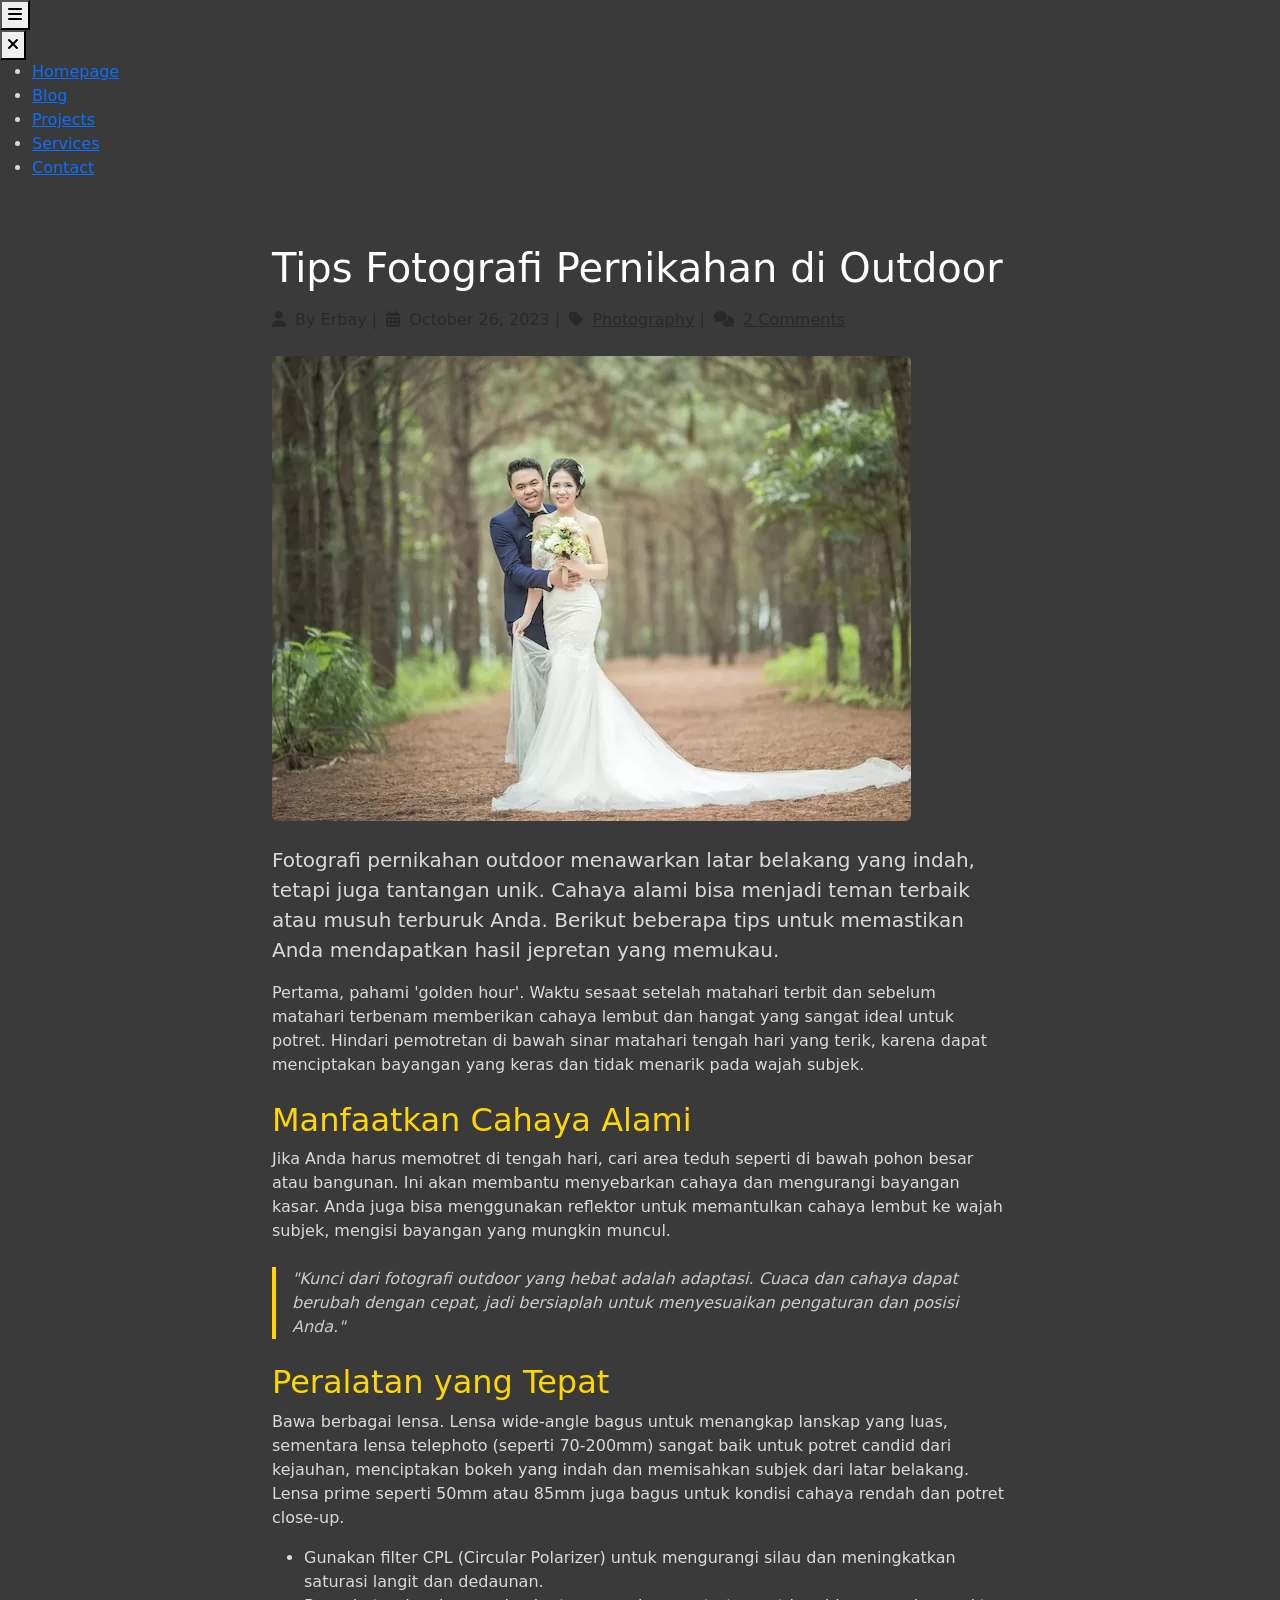
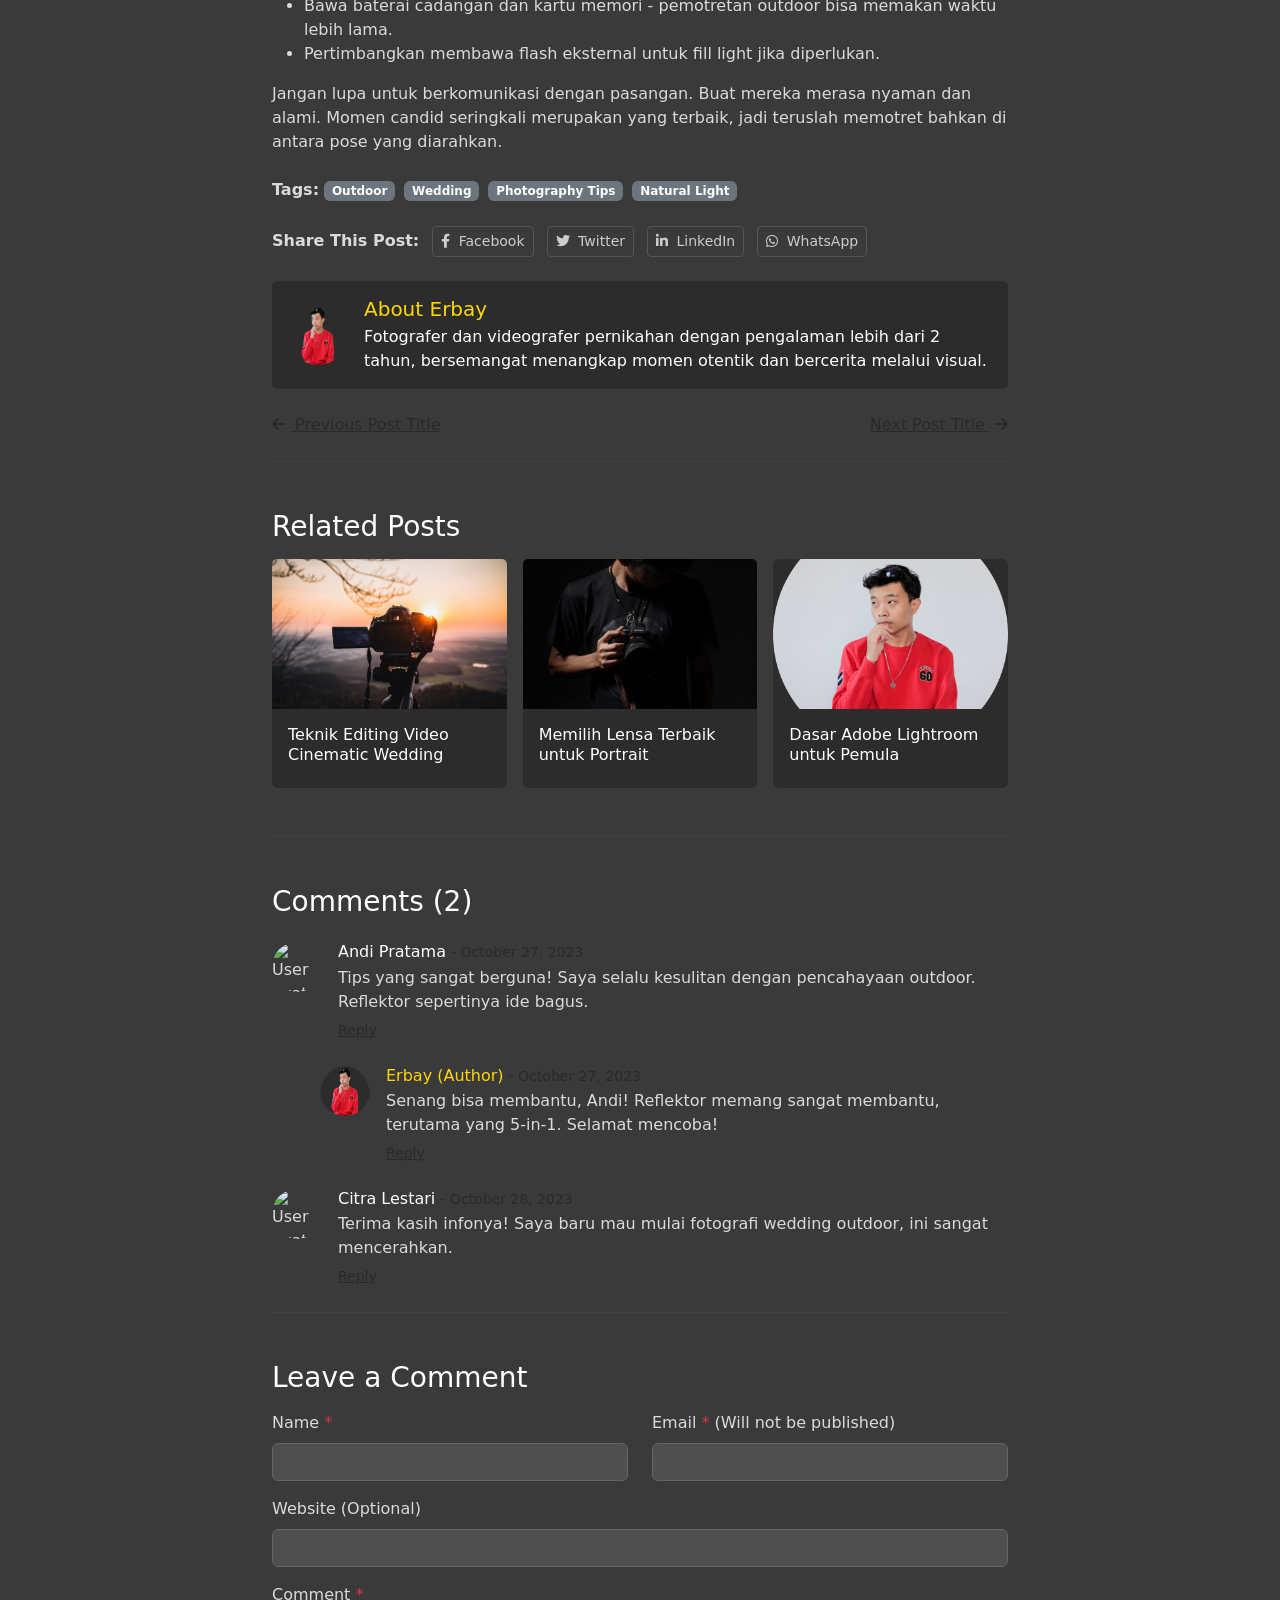
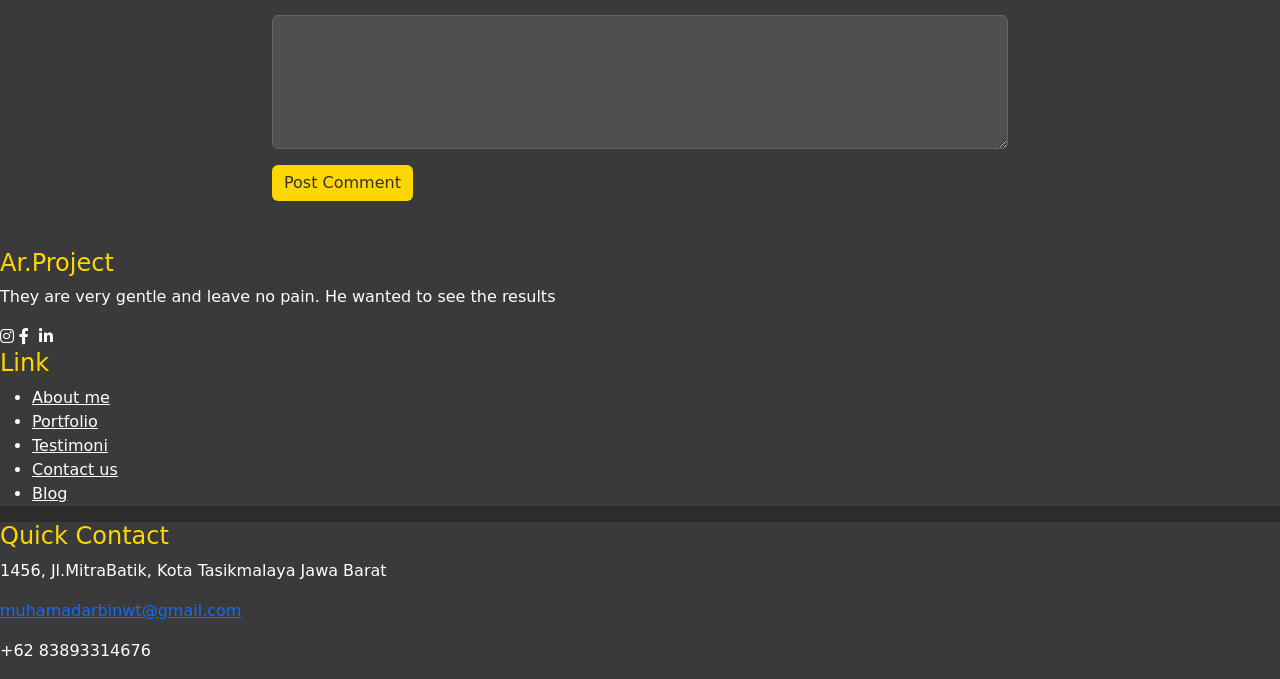
==== article.html @ ea73f829 "Add files via upload" ====
<!DOCTYPE html>
<html lang="id">
<head>
    <meta charset="UTF-8" />
    <meta name="viewport" content="width=device-width, initial-scale=1.0">
    <title>Article Title - Erbay Portfolio</title> 

    
    <link href="https://cdn.jsdelivr.net/npm/bootstrap@5.3.2/dist/css/bootstrap.min.css" rel="stylesheet" integrity="sha384-T3c6CoIi6uLrA9TneNEoa7RxnatzjcDSCmG1MXxSR1GAsXEV/Dwwykc2MPK8M2HN" crossorigin="anonymous">

    
    <link rel="stylesheet" href="https://cdnjs.cloudflare.com/ajax/libs/font-awesome/6.0.0/css/all.min.css" integrity="sha512-9usAa10IRO0HhonpyAIVpjrylPvoDwiPUiKdWk5t3PyolY1cOd4DSE0Ga+ri4AuTroPR5aQvXU9xC6qOPnzFeg==" crossorigin="anonymous" referrerpolicy="no-referrer" />

    
    <link rel="stylesheet" href="css/styles.css">

   
    <style>
        body { background-color: #3a3a3a; color: #dadada; } 
        .article-content h2 { color: #ffd700; margin-top: 1.5rem; }
        .article-content blockquote {
            border-left: 4px solid #ffd700;
            padding-left: 1rem;
            margin: 1.5rem 0;
            font-style: italic;
            color: #ccc;
        }
        .btn-share { color: #ccc; border-color: #555; }
        .btn-share:hover { background-color: #444; color: #fff; border-color: #666;}
        .related-post-card { background-color: #2c2c2c; border: none; }
        .related-post-card img { height: 150px; object-fit: cover; }
        .comment-form input, .comment-form textarea {
            background-color: #4f4f4f;
            border: 1px solid #666;
            color: #fff;
        }
        .comment-form input::placeholder, .comment-form textarea::placeholder { color: #aaa; }
        .comment-form input:focus, .comment-form textarea:focus {
             background-color: #555;
             border-color: #ffd700;
             color: #fff;
             box-shadow: none;
        }
        .btn-submit-comment { background-color: #ffd700; color: #333; border: none; }
        .btn-submit-comment:hover { background-color: #e6c300; }

         
         .footer { background-color: #2c2c2c; color: #ffffff; }
         .footer-col { background-color: #3a3a3a; color: #ffffff; }
         .footer-col h4 { color: #ffd700; }
         .footer-col p, .footer-col ul li a, .footer-social a { color: #ffffff; }
         .footer-col ul li a:hover, .footer-social a:hover { color: #dddddd; }
    </style>
</head>
<body>

    
    <button class="hamburger-menu" id="hamburger-menu" aria-label="Toggle Menu" aria-expanded="false">
        <i class="fas fa-bars"></i>
    </button>

    
    <nav id="main-nav">
        <button class="close-menu" id="close-menu" aria-label="Close Menu">
            <i class="fas fa-times"></i>
        </button>
         <ul>
            <li><a href="index.html">Homepage</a></li>
            <li><a href="blog.html" class="active">Blog</a></li> 
            <li><a href="#">Projects</a></li>
            <li><a href="#">Services</a></li>
            <li><a href="index.html#contact">Contact</a></li>
        </ul>
    </nav>

    
    <main class="py-5">
        <div class="container">
            <div class="row justify-content-center">
                <div class="col-lg-8 article-content">

                    
                    <h1 class="mb-3" style="color: #ffffff;">Tips Fotografi Pernikahan di Outdoor</h1>
                    <p class="text-muted mb-4">
                        <i class="fas fa-user me-1"></i> By Erbay |
                        <i class="fas fa-calendar-alt mx-1"></i> October 26, 2023 |
                        <i class="fas fa-tag mx-1"></i> <a href="#" class="text-muted">Photography</a> |
                        <i class="fas fa-comments mx-1"></i> <a href="#comments" class="text-muted">2 Comments</a>
                    </p>

                    
                    <img src="img/Wedding Outdor.webp" class="img-fluid rounded mb-4" alt="Outdoor Wedding Photography">

                    
                    <p class="lead">Fotografi pernikahan outdoor menawarkan latar belakang yang indah, tetapi juga tantangan unik. Cahaya alami bisa menjadi teman terbaik atau musuh terburuk Anda. Berikut beberapa tips untuk memastikan Anda mendapatkan hasil jepretan yang memukau.</p>

                    <p>Pertama, pahami 'golden hour'. Waktu sesaat setelah matahari terbit dan sebelum matahari terbenam memberikan cahaya lembut dan hangat yang sangat ideal untuk potret. Hindari pemotretan di bawah sinar matahari tengah hari yang terik, karena dapat menciptakan bayangan yang keras dan tidak menarik pada wajah subjek.</p>

                    <h2>Manfaatkan Cahaya Alami</h2>
                    <p>Jika Anda harus memotret di tengah hari, cari area teduh seperti di bawah pohon besar atau bangunan. Ini akan membantu menyebarkan cahaya dan mengurangi bayangan kasar. Anda juga bisa menggunakan reflektor untuk memantulkan cahaya lembut ke wajah subjek, mengisi bayangan yang mungkin muncul.</p>

                    <blockquote>
                        "Kunci dari fotografi outdoor yang hebat adalah adaptasi. Cuaca dan cahaya dapat berubah dengan cepat, jadi bersiaplah untuk menyesuaikan pengaturan dan posisi Anda."
                    </blockquote>

                    <h2>Peralatan yang Tepat</h2>
                    <p>Bawa berbagai lensa. Lensa wide-angle bagus untuk menangkap lanskap yang luas, sementara lensa telephoto (seperti 70-200mm) sangat baik untuk potret candid dari kejauhan, menciptakan bokeh yang indah dan memisahkan subjek dari latar belakang. Lensa prime seperti 50mm atau 85mm juga bagus untuk kondisi cahaya rendah dan potret close-up.</p>
                    <ul>
                        <li>Gunakan filter CPL (Circular Polarizer) untuk mengurangi silau dan meningkatkan saturasi langit dan dedaunan.</li>
                        <li>Bawa baterai cadangan dan kartu memori - pemotretan outdoor bisa memakan waktu lebih lama.</li>
                        <li>Pertimbangkan membawa flash eksternal untuk fill light jika diperlukan.</li>
                    </ul>

                    <p>Jangan lupa untuk berkomunikasi dengan pasangan. Buat mereka merasa nyaman dan alami. Momen candid seringkali merupakan yang terbaik, jadi teruslah memotret bahkan di antara pose yang diarahkan.</p>

                    
                    <div class="mt-4">
                        <strong>Tags:</strong>
                        <a href="#" class="badge bg-secondary text-decoration-none text-white me-1">Outdoor</a>
                        <a href="#" class="badge bg-secondary text-decoration-none text-white me-1">Wedding</a>
                        <a href="#" class="badge bg-secondary text-decoration-none text-white me-1">Photography Tips</a>
                        <a href="#" class="badge bg-secondary text-decoration-none text-white me-1">Natural Light</a>
                    </div>

                    
                    <div class="mt-4">
                        <strong>Share This Post:</strong>
                        <a href="#" class="btn btn-sm btn-share ms-2"><i class="fab fa-facebook-f me-1"></i> Facebook</a>
                        <a href="#" class="btn btn-sm btn-share ms-2"><i class="fab fa-twitter me-1"></i> Twitter</a>
                        <a href="#" class="btn btn-sm btn-share ms-2"><i class="fab fa-linkedin-in me-1"></i> LinkedIn</a>
                        <a href="#" class="btn btn-sm btn-share ms-2"><i class="fab fa-whatsapp me-1"></i> WhatsApp</a>
                    </div>

                    
                    <div class="card my-4" style="background-color: #2c2c2c; border: none;">
                        <div class="card-body d-flex align-items-center">
                            <img src="img/Profil.png" alt="Author Avatar" class="rounded-circle me-3" width="60" height="60">
                            <div>
                                <h5 class="card-title mb-1" style="color: #ffd700;">About Erbay</h5>
                                <p class="card-text mb-0 text-white">Fotografer dan videografer pernikahan dengan pengalaman lebih dari 2 tahun, bersemangat menangkap momen otentik dan bercerita melalui visual.</p>
                            </div>
                        </div>
                    </div>

                    
                    <nav class="d-flex justify-content-between my-4">
                        <div>
                            <a href="#" class="text-muted"><i class="fas fa-arrow-left me-1"></i> Previous Post Title</a>
                        </div>
                        <div>
                            <a href="#" class="text-muted">Next Post Title <i class="fas fa-arrow-right ms-1"></i></a>
                        </div>
                    </nav>

                    <hr style="border-color: #555;">

                   
                    <h3 class="mt-5 mb-3" style="color: #ffffff;">Related Posts</h3>
                    <div class="row g-3">
                        
                        <div class="col-md-4">
                            <div class="card h-100 text-white related-post-card">
                                <img src="img/Videograph.jpg" class="card-img-top" alt="Related Post 1">
                                <div class="card-body">
                                    <h6 class="card-title"><a href="article.html" class="text-white text-decoration-none">Teknik Editing Video Cinematic Wedding</a></h6>
                                </div>
                            </div>
                        </div>
                         
                        <div class="col-md-4">
                            <div class="card h-100 text-white related-post-card">
                                <img src="img/Fotografer.jpg" class="card-img-top" alt="Related Post 2">
                                <div class="card-body">
                                    <h6 class="card-title"><a href="article.html" class="text-white text-decoration-none">Memilih Lensa Terbaik untuk Portrait</a></h6>
                                </div>
                            </div>
                        </div>
                         
                        <div class="col-md-4">
                           <div class="card h-100 text-white related-post-card">
                                <img src="img/Profill.png" class="card-img-top" alt="Related Post 3">
                                <div class="card-body">
                                    <h6 class="card-title"><a href="article.html" class="text-white text-decoration-none">Dasar Adobe Lightroom untuk Pemula</a></h6>
                                </div>
                            </div>
                        </div>
                    </div>

                    <hr style="border-color: #555;" class="mt-5">

                    
                    <div id="comments">
                        <h3 class="mt-5 mb-4" style="color: #ffffff;">Comments (2)</h3>

                        
                        <div class="d-flex mb-4">
                            <img src="https://placehold.co/60x60/ccc/888?text=User" alt="User Avatar" class="rounded-circle me-3" width="50" height="50">
                            <div>
                                <h6 class="mt-0 mb-1" style="color: #ffffff;">Andi Pratama <small class="text-muted">- October 27, 2023</small></h6>
                                <p class="mb-1">Tips yang sangat berguna! Saya selalu kesulitan dengan pencahayaan outdoor. Reflektor sepertinya ide bagus.</p>
                                <a href="#" class="small text-muted">Reply</a>
                            </div>
                        </div>

                         
                        <div class="d-flex mb-4 ms-5"> 
                            <img src="img/Profil.png" alt="Author Avatar" class="rounded-circle me-3" width="50" height="50">
                            <div>
                                <h6 class="mt-0 mb-1" style="color: #ffd700;">Erbay (Author) <small class="text-muted">- October 27, 2023</small></h6>
                                <p class="mb-1">Senang bisa membantu, Andi! Reflektor memang sangat membantu, terutama yang 5-in-1. Selamat mencoba!</p>
                                <a href="#" class="small text-muted">Reply</a>
                            </div>
                        </div>

                         
                        <div class="d-flex mb-4">
                             <img src="https://placehold.co/60x60/ddd/999?text=User" alt="User Avatar" class="rounded-circle me-3" width="50" height="50">
                             <div>
                                 <h6 class="mt-0 mb-1" style="color: #ffffff;">Citra Lestari <small class="text-muted">- October 28, 2023</small></h6>
                                 <p class="mb-1">Terima kasih infonya! Saya baru mau mulai fotografi wedding outdoor, ini sangat mencerahkan.</p>
                                 <a href="#" class="small text-muted">Reply</a>
                            </div>
                        </div>
                    </div>

                    <hr style="border-color: #555;">

                    
                    <div id="comment-form" class="mt-5">
                        <h3 class="mb-3" style="color: #ffffff;">Leave a Comment</h3>
                        <form class="comment-form">
                            <div class="row">
                                <div class="col-md-6 mb-3">
                                    <label for="commentName" class="form-label">Name <span class="text-danger">*</span></label>
                                    <input type="text" class="form-control" id="commentName" required>
                                </div>
                                <div class="col-md-6 mb-3">
                                    <label for="commentEmail" class="form-label">Email <span class="text-danger">*</span> (Will not be published)</label>
                                    <input type="email" class="form-control" id="commentEmail" required>
                                </div>
                            </div>
                            <div class="mb-3">
                                <label for="commentWebsite" class="form-label">Website (Optional)</label>
                                <input type="url" class="form-control" id="commentWebsite">
                            </div>
                            <div class="mb-3">
                                <label for="commentMessage" class="form-label">Comment <span class="text-danger">*</span></label>
                                <textarea class="form-control" id="commentMessage" rows="5" required></textarea>
                            </div>
                            <button type="submit" class="btn btn-submit-comment">Post Comment</button>
                        </form>
                    </div>

                </div> 
            </div> 
        </div> 
    </main>

    
     <footer class="footer">
        <div class="footer-col">
            <h4>Ar.Project</h4>
            <p>
                They are very gentle and leave no pain. He wanted to see the results
            </p>
            <div class="footer-social">
                <a href="#" aria-label="Instagram"><i class="fab fa-instagram"></i></a>
                <a href="#" aria-label="Facebook"><i class="fab fa-facebook-f"></i></a>
                <a href="#" aria-label="X (Twitter)"><i class="fab fa-x-twitter"></i></a>
                <a href="#" aria-label="LinkedIn"><i class="fab fa-linkedin-in"></i></a>
            </div>
        </div>
        <div class="footer-col">
            <h4>Link</h4>
            <ul>
                 <li><a href="index.html#about">About me</a></li>
                <li><a href="index.html#projects">Portfolio</a></li>
                <li><a href="index.html#testimoni">Testimoni</a></li>
                <li><a href="index.html#contact">Contact us</a></li>
                <li><a href="blog.html">Blog</a></li>
            </ul>
        </div>
        <div class="footer-col">
            <h4>Quick Contact</h4>
            <p>1456, Jl.MitraBatik, Kota Tasikmalaya Jawa Barat</p>
            <p><a href="mailto:muhamadarbinwt@gmail.com">muhamadarbinwt@gmail.com</a></p>
            <p>+62 83893314676</p>
        </div>
    </footer>

    
    <script src="https://cdn.jsdelivr.net/npm/bootstrap@5.3.2/dist/js/bootstrap.bundle.min.js" integrity="sha384-C6RzsynM9kWDrMNeT87bh95OGNyZPhcTNXj1NW7RuBCsyN/o0jlpcV8Qyq46cDfL" crossorigin="anonymous"></script>
    
    <script src="https://code.jquery.com/jquery-3.7.1.min.js" integrity="sha256-/JqT3SQfawRcv/BIHPThkBvs0OEvtFFmqPF/lYI/Cxo=" crossorigin="anonymous"></script>
   
    <script src="js/script.js"></script>
</body>
</html>
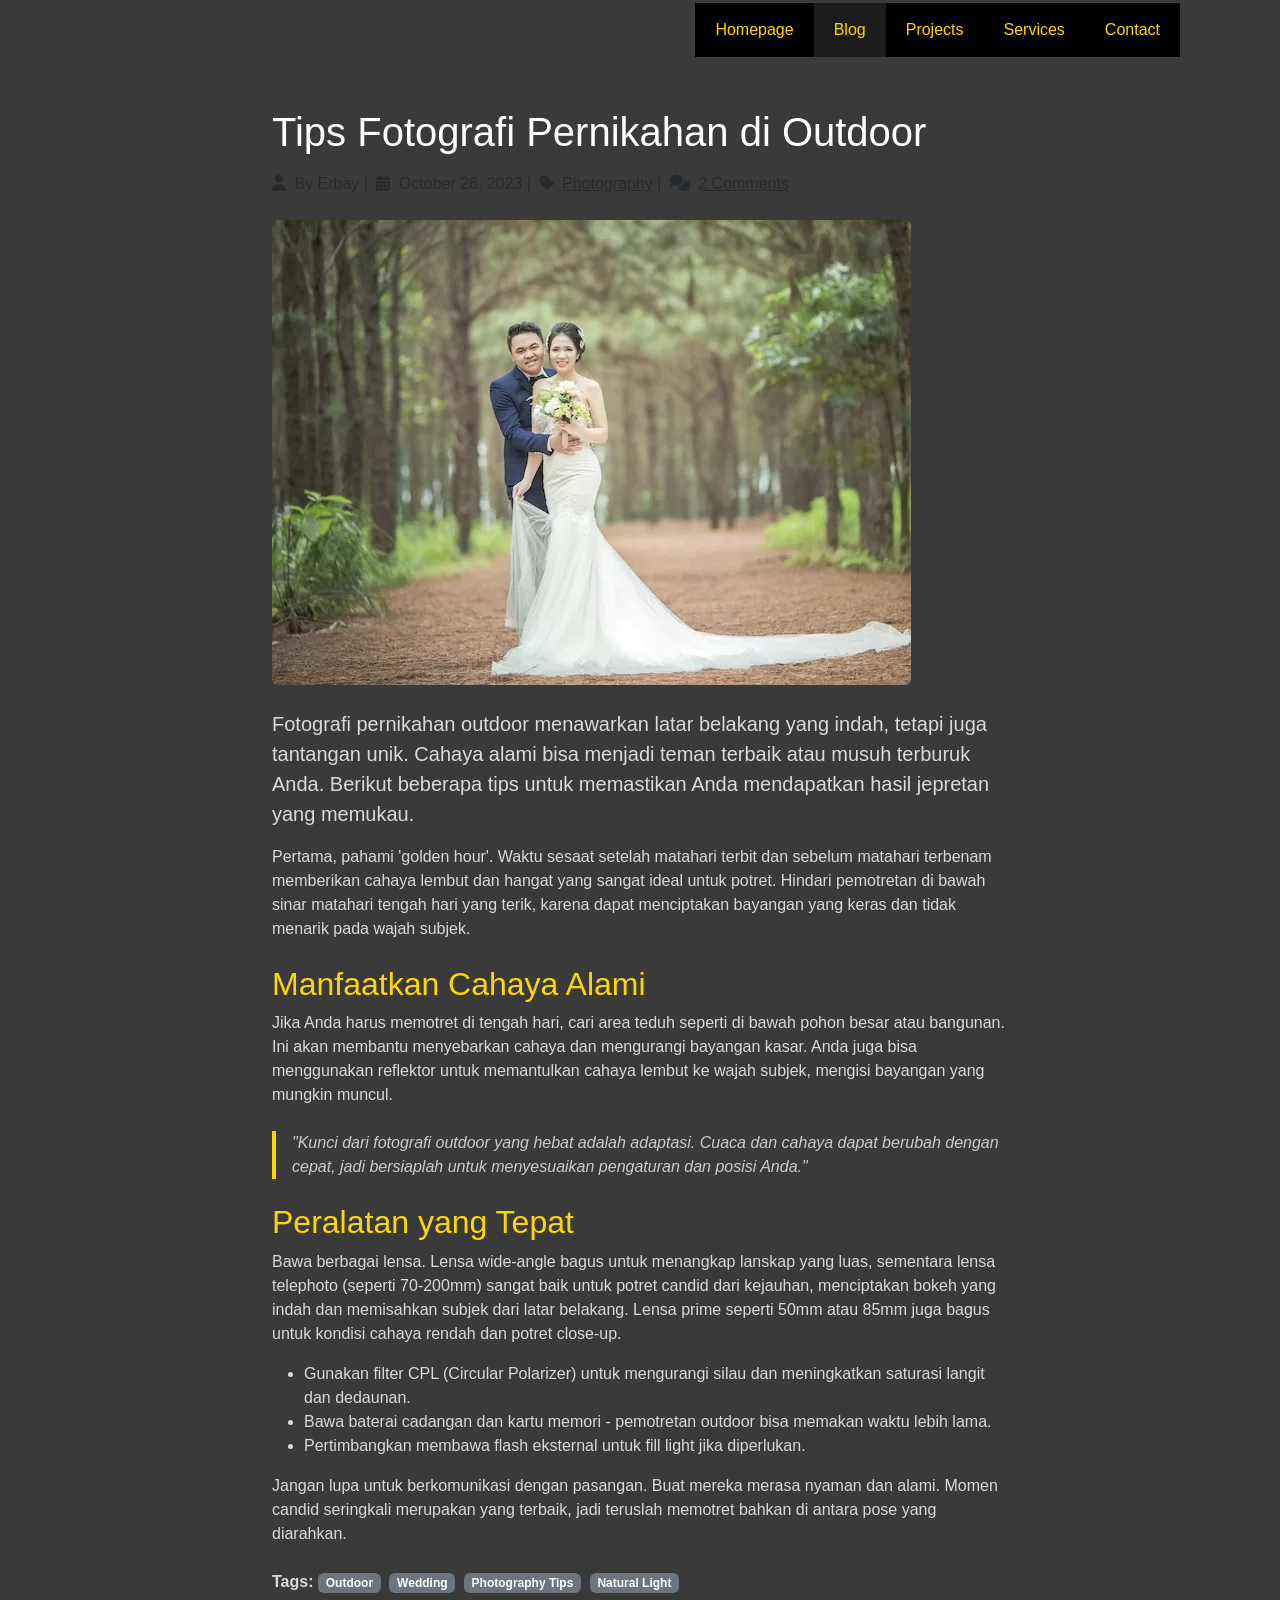
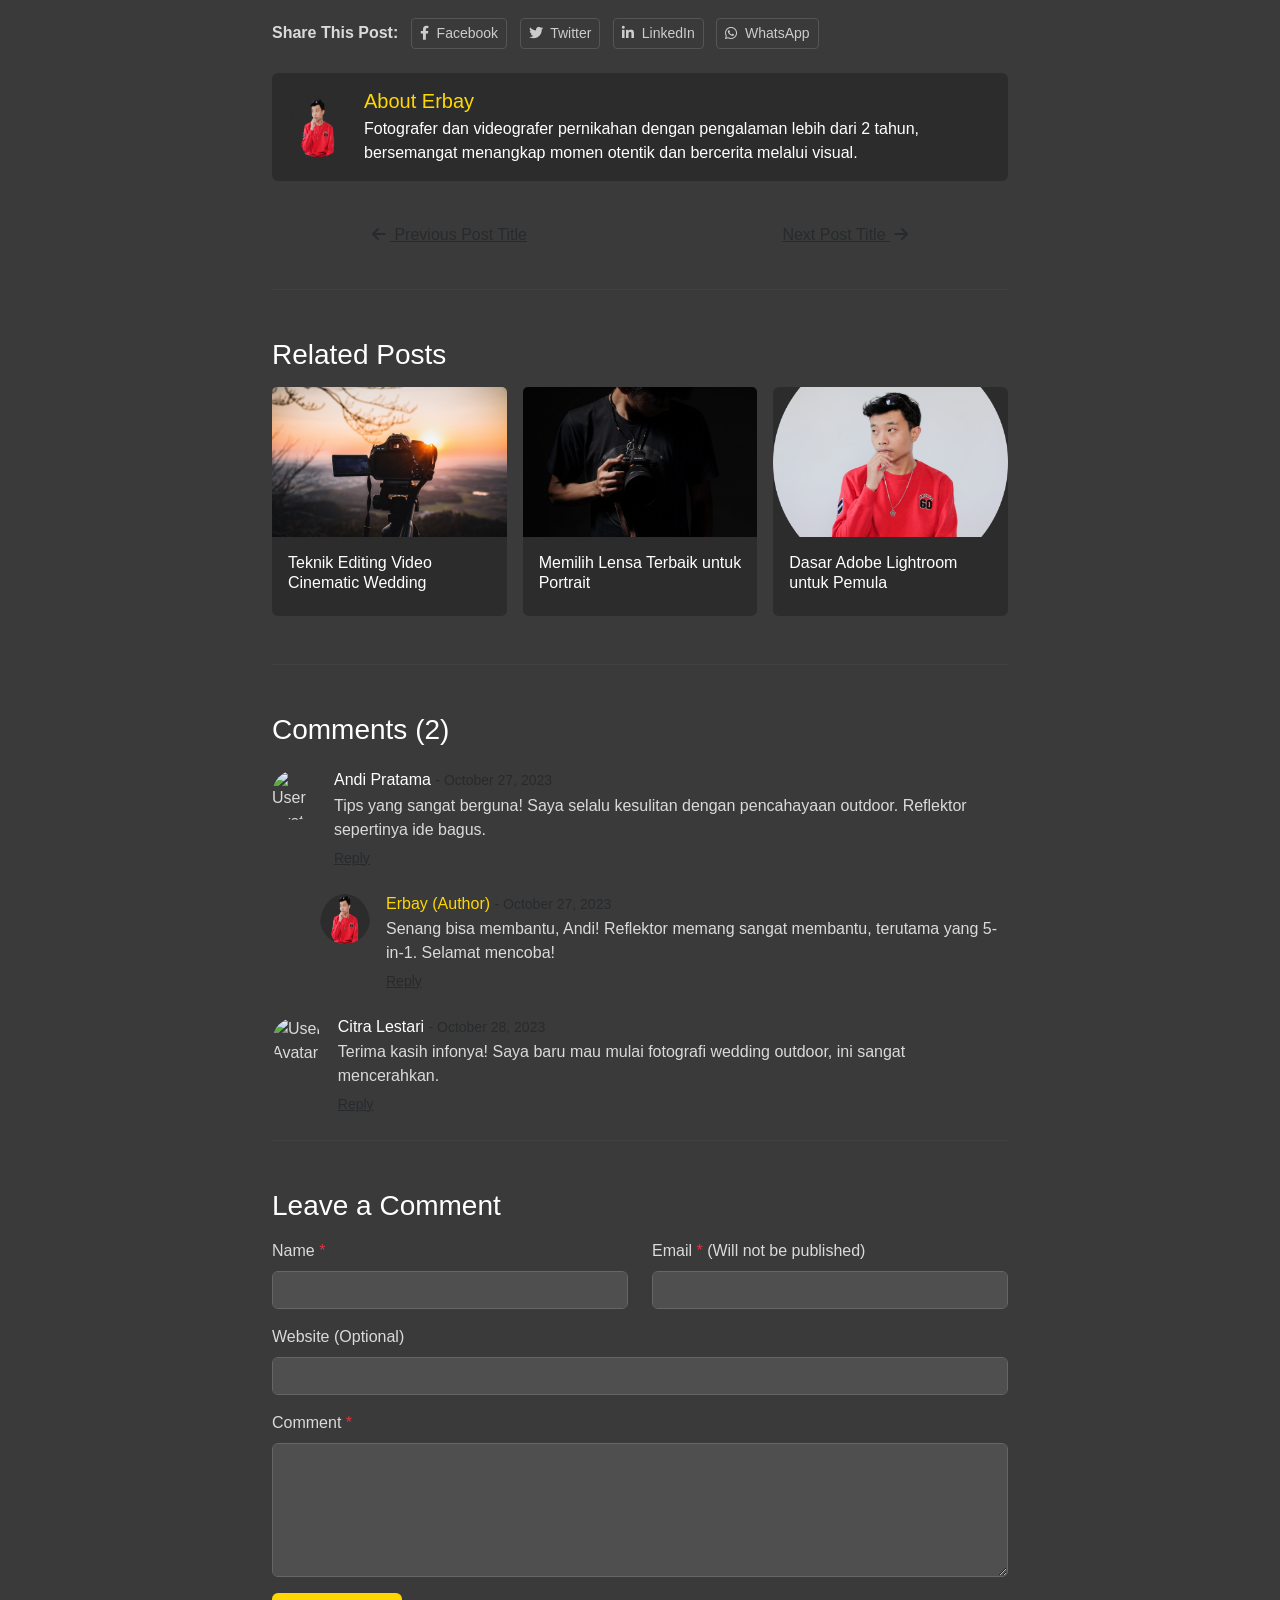
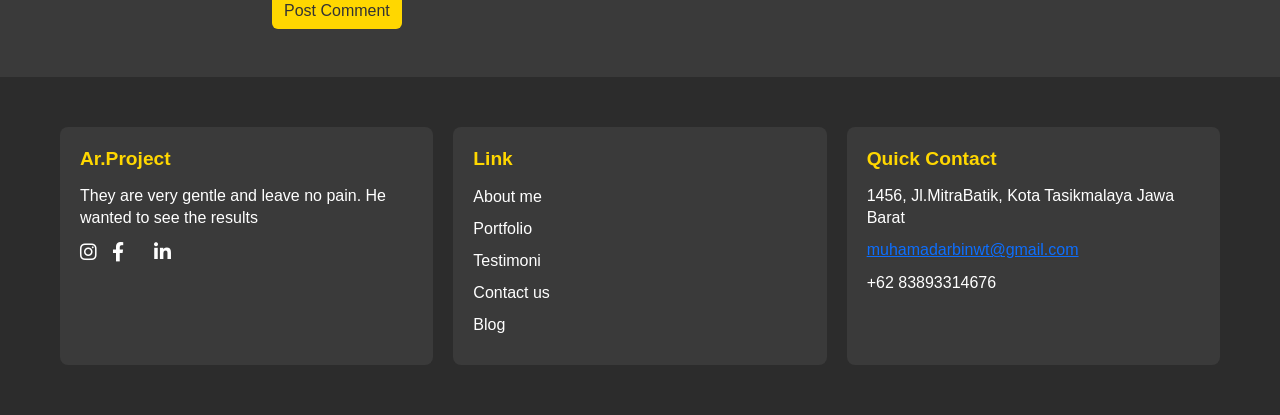
==== commit fb251e47: "Update article.html" ====
--- a/article.html
+++ b/article.html
@@ -12,7 +12,7 @@
     <link rel="stylesheet" href="https://cdnjs.cloudflare.com/ajax/libs/font-awesome/6.0.0/css/all.min.css" integrity="sha512-9usAa10IRO0HhonpyAIVpjrylPvoDwiPUiKdWk5t3PyolY1cOd4DSE0Ga+ri4AuTroPR5aQvXU9xC6qOPnzFeg==" crossorigin="anonymous" referrerpolicy="no-referrer" />
 
     
-    <link rel="stylesheet" href="css/styles.css">
+    <link rel="stylesheet" href="CSS/styles.css">
 
    
     <style>
@@ -295,4 +295,4 @@
    
     <script src="js/script.js"></script>
 </body>
-</html>+</html>
--- a/CSS/styles.css
+++ b/CSS/styles.css
@@ -0,0 +1,668 @@
+
+* {
+  margin: 0;
+  padding: 0;
+  box-sizing: border-box;
+}
+
+
+body {
+  font-family: Arial, sans-serif;
+  
+  color: #dadada;
+  line-height: 1.5;
+}
+
+/* Navigasi */
+nav {
+  
+  padding: 0 100px; 
+  
+  display: flex;
+  justify-content: flex-end;
+  align-items: center;
+  height: 60px;
+}
+
+
+nav ul {
+  list-style: none;
+  display: flex;
+  margin: 0;
+  padding: 0;
+  background-color: #000000; 
+}
+
+/* Style link */
+nav ul li a {
+  display: block; 
+  text-decoration: none;
+  color: #ffd700; 
+  padding: 15px 20px; 
+  font-weight: 500;
+  transition: background-color 0.3s, color 0.3s;
+}
+
+
+nav ul li a:hover {
+  background-color: #1c1c1c;
+}
+
+
+nav ul li a.active {
+  background-color: #1c1c1c; 
+}
+
+
+* {
+  margin: 0;
+  padding: 0;
+  box-sizing: border-box;
+}
+
+
+body {
+  background-color: #3a3a3a; 
+  font-family: sans-serif;
+  color: #ffffff;
+}
+
+
+.hero {
+  display: flex;
+  align-items: flex-end;   
+  justify-content: center; 
+  max-width: 1200px;       
+  margin: 0 auto;          
+  padding: 40px 20px;      
+  background-color: #3a3a3a;
+}
+
+/* Kolom kiri */
+.hero-left {
+  
+  width: 300px;
+  margin-right: 20px;
+  align-self: flex-start; 
+}
+.hero-left h2 {
+  font-size: 2.5rem;
+  line-height: 1.2;
+  margin-bottom: 10px;
+}
+.hero-left h2 span {
+  color: #aaaaaa;
+  font-weight: 300;
+}
+.yellow-line {
+  width: 60%;
+  height: 3px;
+  background-color: #ffd700;
+  margin: 15px 0 20px;
+}
+.hero-left p {
+  font-size: 1rem;
+  line-height: 1.6;
+}
+
+/* Foto profil (kolom tengah) */
+.hero-image {
+  flex: 0 0 auto; 
+  margin: 0 20px; 
+}
+.hero-image img {
+  width: 450px;     
+  height: auto;
+  display: block;
+  margin-bottom: -40px; 
+}
+
+/* Kolom kanan */
+.hero-right {
+  width: 300px;
+  margin-left: 20px;
+  align-self: flex-start; 
+  margin-top: 60px;      
+}
+.hero-right h3 {
+  color: #ffd700;
+  font-size: 1.4rem;
+  margin-bottom: 10px;
+}
+.hero-right p {
+  line-height: 1.6;
+}
+
+/* Banner MY PROFILE */
+.profile-banner {
+  background-color: #2c2c2c;
+  text-align: center;
+  padding: 40px 0;
+  margin-top: -40px; 
+}
+.profile-banner h2 {
+  font-size: 2rem;
+  color: #d0d0d0;
+  text-transform: uppercase;
+  font-weight: 700;
+}
+
+/* Responsif: layar sempit */
+@media (max-width: 768px) {
+  .hero {
+    flex-direction: column;
+    align-items: center;
+  }
+  .hero-left, .hero-right {
+    width: 100%;
+    max-width: 400px;
+    margin: 10px 0;
+    text-align: center;
+    align-self: center;
+  }
+  .hero-image {
+    margin: 20px 0;
+  }
+  .hero-image img {
+    margin-bottom: -20px; 
+  }
+  .profile-banner {
+    margin-top: -20px;
+  }
+}
+
+
+
+/* Bagian Testimoni dan Deskripsi Layanan */
+section.testimoni {
+  display: flex;
+  flex-wrap: wrap;
+  gap: 20px;
+  padding: 0 20px 40px;
+  justify-content: center;
+  background-color: #2c2c2c;
+ 
+}
+
+section.testimoni article {
+  background-color: #3a3a3a; 
+  flex: 1 1 250px;
+  max-width: 350px;
+  padding: 20px;
+  border-radius: 8px;
+  color: #ffffff; 
+}
+
+/* Judul di dalam card */
+section.testimoni article h3 {
+  font-size: 1.3rem;
+  margin-bottom: 10px;
+  color: #ffd700; 
+}
+
+/* Spasi paragraf dalam card */
+section.testimoni article p {
+  margin-bottom: 10px;
+}
+
+/* Kotak kecil untuk rating */
+section.testimoni article .rating {
+  display: inline-block;
+  background-color: #1c1c1c;
+  padding: 5px 10px;
+  border-radius: 4px;
+  color: #ffffff;
+  margin-top: 10px;
+}
+
+/* Bintang emas di dalam rating */
+section.testimoni article .rating .star {
+  color: #ffd700;
+  margin-left: 5px;
+}
+
+
+/* Bagian Tools */
+section.tools {
+  background-color: #3a3a3a; 
+  padding: 40px 20px;
+  text-align: center;
+}
+
+/* Judul dan paragraf penjelasan */
+section.tools h2 {
+  margin-bottom: 10px;
+  font-size: 1.8rem;
+}
+
+section.tools p {
+  margin-bottom: 30px; 
+  color: #dddddd;
+}
+
+/* Daftar tools */
+section.tools ul {
+  list-style: none;
+  display: flex;
+  flex-wrap: wrap;
+  justify-content: center;
+  gap: 40px; 
+  margin: 0;
+  padding: 0;
+}
+
+/* Setiap item tool */
+section.tools ul li {
+  display: flex;
+  flex-direction: column; 
+  align-items: center;
+  color: #ffffff;
+}
+
+/* Gambar tool */
+section.tools ul li img {
+  width: 80px;              
+  height: 80px;            
+  border-radius: 20%;       
+  margin-bottom: 10px;     
+  transition: transform 0.3s;
+  object-fit: cover;        
+}
+
+/* Efek hover pada ikon */
+section.tools ul li img:hover {
+  transform: scale(1.1);
+}
+
+/* Teks nama tool */
+section.tools ul li span {
+  font-size: 1rem;
+  margin-top: 5px;
+}
+
+
+/* Bagian Why Me */
+.why-me {
+  display: flex;                 
+  justify-content: space-between;
+  align-items: flex-start;
+  gap: 40px;                    
+  padding: 40px 60px;         
+  color: #ffffff;                
+  background-color: #2c2c2c;     
+}
+
+.why-me-text {
+  flex: 1;                       
+  max-width: 600px;            
+}
+
+.why-me-text h2 {
+  font-size: 2rem;
+  margin-bottom: 20px;
+}
+
+.why-me-text p {
+  margin-bottom: 15px;
+  line-height: 1.6;
+}
+
+/* Kolom kanan untuk project */
+.projects {
+  display: flex;
+  flex-direction: column;        
+  gap: 20px;
+}
+
+/* Masing-masing card project */
+.projects article {
+  display: flex;
+  align-items: center;           
+  gap: 20px;
+  background-color: #3a3a3a;     
+  border-radius: 8px;
+  padding: 15px 20px;
+}
+
+/* Gambar dalam card */
+.projects article img {
+  width: 120px;
+  height: 80px;                  
+  object-fit: cover;
+  border-radius: 4px;
+}
+
+/* Teks judul project (Photografi/Videografi) */
+.projects article h3 {
+  color: #ffd700;               
+  margin-bottom: 5px;
+  font-size: 1.2rem;
+}
+
+/* Teks jumlah project */
+.projects article p {
+  margin: 0;
+  color: #ffffff;
+}
+
+/* Panah di ujung kanan card */
+.arrow {
+  margin-left: auto;             
+  font-size: 1.5rem;
+  color: #ffd700;                
+}
+
+
+
+   .footer {
+    display: flex;
+    flex-wrap: wrap;
+    justify-content: space-between;
+    background-color: #ffffff;  
+    padding: 40px 60px;         
+    color: #ffffff;
+    gap: 20px;
+  }
+  
+  
+  .footer-col {
+    flex: 1 1 200px;            
+    margin: 10px 0;
+  }
+  
+ 
+  .footer-col h4 {
+    font-size: 1.2rem;
+    margin-bottom: 15px;
+    color: #000000;  
+    font-weight: 700;
+  }
+  
+ 
+  .footer-col {
+    background-color: #cccccc;  
+    border-radius: 8px;
+    padding: 20px;
+  }
+  
+  .footer-col p {
+    margin-bottom: 10px;
+    color: #000000; 
+    line-height: 1.4;
+  }
+  
+  
+  .footer-col ul {
+    list-style: none;
+    padding: 0;
+    margin: 0;
+  }
+  
+  .footer-col ul li {
+    margin-bottom: 8px;
+  }
+  
+  .footer-col ul li a {
+    color: #000000;       
+    text-decoration: none;
+    transition: color 0.3s;
+  }
+  
+ 
+  .footer-col ul li a:hover {
+    color: #333333;
+  }
+  
+  
+  .footer-social {
+    display: flex;
+    gap: 15px;
+    margin-top: 10px;
+  }
+  
+  
+  .footer-social a {
+    color: #000000;       
+    font-size: 1.2rem;
+    transition: color 0.3s;
+  }
+  
+  .footer-social a:hover {
+    color: #333333;
+  }
+  
+ 
+  @media (max-width: 768px) {
+    .footer {
+      flex-direction: column;
+    }
+  }
+  
+ 
+
+      
+      .hamburger-menu {
+        display: none; 
+        position: fixed; 
+        top: 15px;
+        right: 20px;
+        z-index: 1001; 
+        background: none;
+        border: none;
+        font-size: 2rem; 
+        color: #333; 
+        cursor: pointer;
+      }
+
+      
+      @media (max-width: 768px) { 
+        .hamburger-menu {
+          display: block; 
+        }
+
+        nav {
+          position: fixed;
+          top: 0;
+          right: 0;
+          height: 100vh;
+          width: 250px; 
+          background-color: #222; 
+          z-index: 1000;
+          transform: translateX(100%); 
+          transition: transform 0.3s ease-in-out;
+          padding-top: 60px; 
+          box-shadow: -2px 0 5px rgba(0,0,0,0.5);
+        }
+
+        nav.active {
+          transform: translateX(0); 
+        }
+
+        nav ul {
+          flex-direction: column; 
+          align-items: flex-start; 
+          padding: 20px;
+          margin-top: 20px; 
+        }
+
+        nav ul li {
+          width: 100%; 
+          margin-bottom: 15px; 
+        }
+
+        nav ul li a {
+          color: #fff; 
+          padding: 10px 15px;
+          display: block; 
+          width: 100%;
+          text-decoration: none;
+          border-radius: 4px;
+          transition: background-color 0.2s ease;
+        }
+
+        nav ul li a:hover,
+        nav ul li a.active {
+          background-color: #c19a6b; 
+          color: #222; 
+        }
+
+        
+        .close-menu {
+            display: block; 
+            position: absolute;
+            top: 15px;
+            right: 20px;
+            background: none;
+            border: none;
+            font-size: 2rem; 
+            color: #fff; 
+            cursor: pointer;
+        }
+      }
+
+      
+      .close-menu {
+          display: none;
+      }
+
+      
+      body.sidebar-open::before {
+        content: '';
+        position: fixed;
+        top: 0;
+        left: 0;
+        width: 100%;
+        height: 100%;
+        background-color: rgba(0, 0, 0, 0.5);
+        z-index: 999; 
+        opacity: 1;
+        transition: opacity 0.3s ease-in-out;
+      }
+      body::before {
+        
+        content: '';
+        position: fixed;
+        top: 0;
+        left: 0;
+        width: 100%;
+        height: 100%;
+        background-color: rgba(0, 0, 0, 0.5);
+        z-index: 999;
+        opacity: 0;
+        pointer-events: none; 
+        transition: opacity 0.3s ease-in-out;
+      }
+
+      
+.contact-form-section {
+  padding: 60px 20px;
+  background-color: #f9f9f9;
+  text-align: center;
+}
+
+.contact-form-section h2 {
+  margin-bottom: 15px;
+  color: #333;
+  font-size: 32px;
+}
+
+.contact-form-section p {
+  margin-bottom: 30px;
+  color: #555;
+  max-width: 600px;
+  margin-left: auto;
+  margin-right: auto;
+}
+
+.contact-form {
+  max-width: 600px;
+  margin: 0 auto;
+  background-color: #fff;
+  padding: 30px;
+  border-radius: 8px;
+  box-shadow: 0 2px 10px rgba(0, 0, 0, 0.1);
+  text-align: left;
+}
+
+.form-group {
+  margin-bottom: 20px;
+}
+
+.form-group label {
+  display: block;
+  margin-bottom: 8px;
+  font-weight: bold;
+  color: #333;
+}
+
+.form-group label .required {
+  color: #e74c3c; 
+  margin-left: 2px;
+}
+
+.form-group input[type="text"],
+.form-group input[type="email"],
+.form-group input[type="tel"],
+.form-group textarea {
+  width: 100%;
+  padding: 12px;
+  border: 1px solid #ccc;
+  border-radius: 4px;
+  font-size: 16px;
+  transition: border-color 0.3s ease;
+}
+
+.form-group input:focus,
+.form-group textarea:focus {
+  border-color: #c19a5c; 
+  outline: none;
+}
+
+.form-group textarea {
+  resize: vertical;
+  min-height: 100px;
+}
+
+
+.form-group input.input-error,
+.form-group textarea.input-error {
+  border-color: #e74c3c; 
+  background-color: #fbecea;
+}
+
+.error-message {
+  color: #e74c3c; 
+  font-size: 0.9em;
+  margin-top: 5px;
+  display: none; 
+}
+
+.submit-button {
+  background-color: #c19a5c; 
+  color: white;
+  padding: 12px 25px;
+  border: none;
+  border-radius: 4px;
+  cursor: pointer;
+  font-size: 16px;
+  font-weight: bold;
+  transition: background-color 0.3s ease;
+  display: block;
+  width: 100%;
+  margin-top: 10px;
+}
+
+.submit-button:hover {
+  background-color: #a7844a; 
+}
+
+#form-status {
+  font-weight: bold;
+  text-align: center;
+}
+#form-status.success {
+  color: #2ecc71; 
+}
+#form-status.error {
+  color: #e74c3c; 
+}
